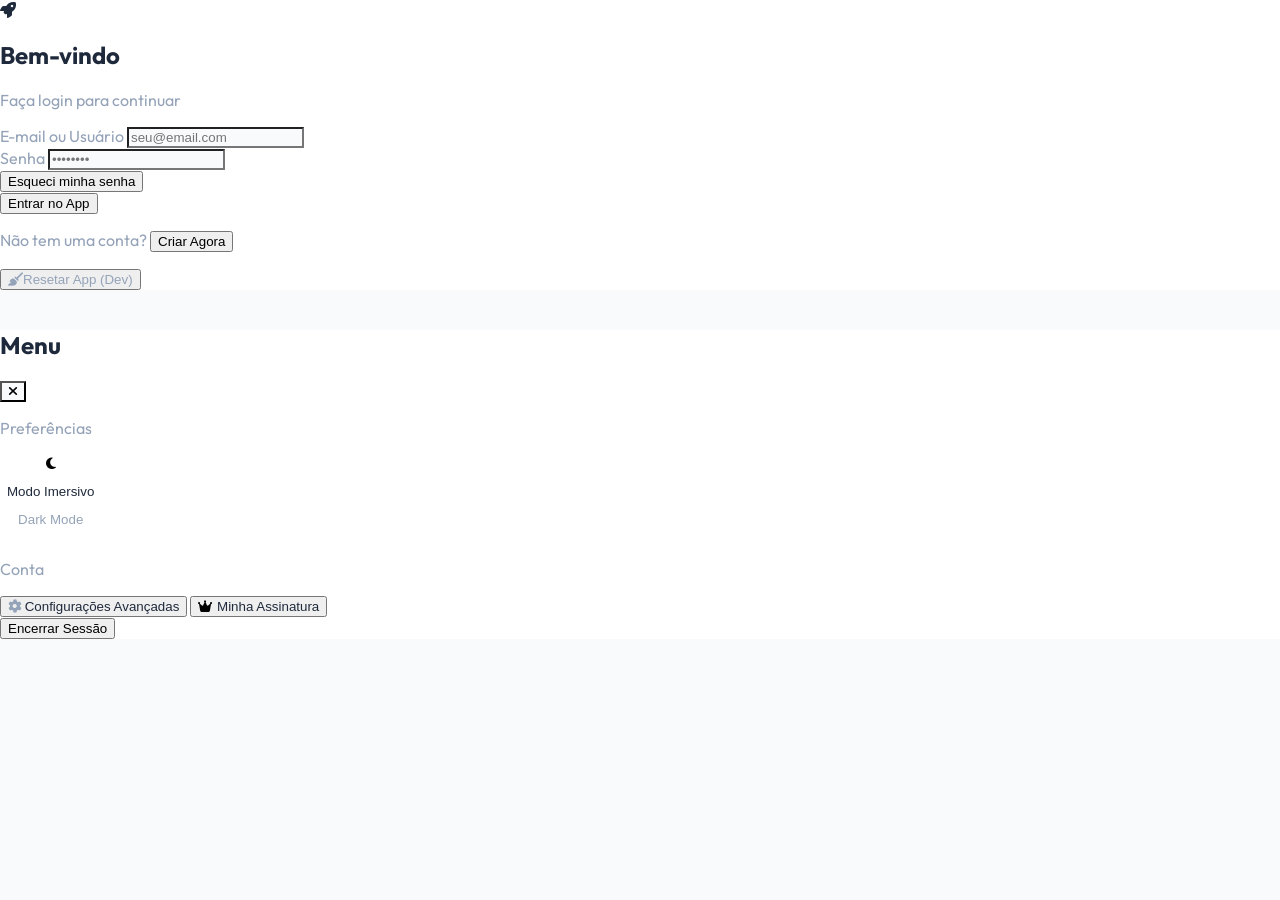
==== index.html @ 72be0e0c "style: move quiz progress bar to header and remove coins" ====
<!DOCTYPE html>
<html lang="pt-br">

<head>
    <meta charset="UTF-8">
    <meta name="viewport"
        content="width=device-width, initial-scale=1.0, maximum-scale=1.0, user-scalable=no">
    <title>Meu App Premium</title>

    <!-- PWA Meta Tags -->
    <link rel="manifest" href="manifest.json">
    <link rel="icon" type="image/png" sizes="192x192" href="icon-192.png">
    <link rel="icon" type="image/png" sizes="32x32" href="icon-192.png">
    <link rel="shortcut icon" href="icon-192.png">
    <meta name="theme-color" content="#6366f1">
    <meta name="apple-mobile-web-app-capable" content="yes">
    <meta name="apple-mobile-web-app-status-bar-style" content="black-translucent">
    <meta name="apple-mobile-web-app-title" content="AppPremium">
    <link rel="apple-touch-icon" href="icon-512.png">

    <!-- Leaflet Maps CSS -->
    <link rel="stylesheet" href="https://unpkg.com/leaflet@1.9.4/dist/leaflet.css" integrity="sha256-p4NxAoJBhIIN+hmNHrzRCf9tD/miZyoHS5obTRR9BMY=" crossorigin=""/>
    <script src="https://unpkg.com/leaflet@1.9.4/dist/leaflet.js" integrity="sha256-20nQCchB9co0qIjJZRGuk2/Z9VM+kNiyxNV1lvTlZBo=" crossorigin=""></script>

    <!-- Styles & Fonts -->
    <script src="https://cdn.tailwindcss.com"></script>
    <link rel="stylesheet" href="https://cdnjs.cloudflare.com/ajax/libs/font-awesome/6.4.0/css/all.min.css">
    <link href="https://fonts.googleapis.com/css2?family=Outfit:wght@300;400;600;800&display=swap" rel="stylesheet">
    <link rel="stylesheet" href="style.css">


</head>

<body>

    <!-- SEÇÃO: AUTENTICAÇÃO (Login/Cadastro) -->
    <div id="auth-section" class="fixed inset-0 z-[100] bg-white flex flex-col px-8 pt-16 overflow-y-auto">
        <div class="flex flex-col items-center mb-10">
            <div
                class="w-16 h-16 bg-gradient-to-br from-indigo-500 to-purple-600 rounded-3xl flex items-center justify-center text-white text-3xl shadow-xl shadow-indigo-200 mb-6">
                <i class="fa-solid fa-rocket"></i>
            </div>
            <h2 id="auth-title" class="text-3xl font-black text-slate-900">Bem-vindo</h2>
            <p id="auth-subtitle" class="text-slate-400 font-medium">Faça login para continuar</p>
        </div>

        <!-- Formulário de LOGIN -->
        <div id="login-form" class="space-y-4">
            <div>
                <label class="text-[10px] font-black uppercase text-slate-400 ml-2 mb-1 block">E-mail ou Usuário</label>
                <input type="text" id="login-user" placeholder="seu@email.com"
                    class="w-full bg-slate-50 border-0 rounded-2xl p-4 text-sm font-bold text-slate-800 focus:ring-2 focus:ring-indigo-500 outline-none transition-all">
            </div>
            <div>
                <label class="text-[10px] font-black uppercase text-slate-400 ml-2 mb-1 block">Senha</label>
                <input type="password" id="login-pass" placeholder="••••••••"
                    class="w-full bg-slate-50 border-0 rounded-2xl p-4 text-sm font-bold text-slate-800 focus:ring-2 focus:ring-indigo-500 outline-none transition-all">
            </div>

            <div class="text-right">
                <button onclick="toggleAuth('recovery')" class="text-[10px] font-bold text-indigo-600 uppercase tracking-widest">Esqueci minha senha</button>
            </div>

            <button onclick="handleLogin()"
                class="w-full bg-indigo-600 text-white font-black uppercase py-4 rounded-2xl mt-2 shadow-lg shadow-indigo-100 active:scale-95 transition-transform">
                Entrar no App
            </button>

            <p class="text-center text-xs font-bold text-slate-400 pt-4">
                Não tem uma conta? <button onclick="toggleAuth('signup')" class="text-indigo-600">Criar Agora</button>
            </p>

            <!-- BOTÃO DEV NA TELA DE LOGIN -->
            <div class="pt-8 border-t border-slate-100 mt-8">
                <button onclick="clearAppCache()" class="w-full py-3 px-4 border-2 border-dashed border-slate-200 rounded-2xl text-[10px] font-black text-slate-400 uppercase active:bg-slate-50 transition-colors">
                    <i class="fa-solid fa-broom mr-2"></i>Resetar App (Dev)
                </button>
            </div>
        </div>

        <!-- Formulário de CADASTRO -->
        <div id="signup-form" class="space-y-4 hidden">
            <div>
                <label class="text-[10px] font-black uppercase text-slate-400 ml-2 mb-1 block">Nome Completo</label>
                <input type="text" id="signup-name" placeholder="Seu Nome"
                    class="w-full bg-slate-50 border-0 rounded-2xl p-4 text-sm font-bold text-slate-800 focus:ring-2 focus:ring-indigo-500 outline-none transition-all">
            </div>
            <div>
                <label class="text-[10px] font-black uppercase text-slate-400 ml-2 mb-1 block">E-mail</label>
                <input type="email" id="signup-email" placeholder="seu@email.com"
                    class="w-full bg-slate-50 border-0 rounded-2xl p-4 text-sm font-bold text-slate-800 focus:ring-2 focus:ring-indigo-500 outline-none transition-all">
            </div>
            <div>
                <label class="text-[10px] font-black uppercase text-slate-400 ml-2 mb-1 block">Senha</label>
                <input type="password" id="signup-pass" placeholder="••••••••"
                    class="w-full bg-slate-50 border-0 rounded-2xl p-4 text-sm font-bold text-slate-800 focus:ring-2 focus:ring-indigo-500 outline-none transition-all">
            </div>

            <button onclick="handleSignup()"
                class="w-full bg-indigo-600 text-white font-black uppercase py-4 rounded-2xl mt-4 shadow-lg shadow-indigo-100 active:scale-95 transition-transform">
                Criar Minha Conta
            </button>

            <p class="text-center text-xs font-bold text-slate-400 pt-4">
                Já tem uma conta? <button onclick="toggleAuth('login')" class="text-indigo-600">Fazer Login</button>
            </p>
        </div>

        <!-- Formulário de VERIFICAÇÃO -->
        <div id="verify-form" class="space-y-6 hidden">
            <div class="text-center">
                <p class="text-sm text-slate-500 font-medium mb-6">Enviamos um código de 6 dígitos para o seu e-mail.
                </p>
                <div class="flex justify-between gap-2 mb-6">
                    <input type="text" maxlength="1"
                        class="otp-input w-11 h-14 text-center text-xl font-black bg-slate-50 rounded-xl border-0 focus:ring-2 focus:ring-indigo-500 outline-none transition-all">
                    <input type="text" maxlength="1"
                        class="otp-input w-11 h-14 text-center text-xl font-black bg-slate-50 rounded-xl border-0 focus:ring-2 focus:ring-indigo-500 outline-none transition-all">
                    <input type="text" maxlength="1"
                        class="otp-input w-11 h-14 text-center text-xl font-black bg-slate-50 rounded-xl border-0 focus:ring-2 focus:ring-indigo-500 outline-none transition-all">
                    <input type="text" maxlength="1"
                        class="otp-input w-11 h-14 text-center text-xl font-black bg-slate-50 rounded-xl border-0 focus:ring-2 focus:ring-indigo-500 outline-none transition-all">
                    <input type="text" maxlength="1"
                        class="otp-input w-11 h-14 text-center text-xl font-black bg-slate-50 rounded-xl border-0 focus:ring-2 focus:ring-indigo-500 outline-none transition-all">
                    <input type="text" maxlength="1"
                        class="otp-input w-11 h-14 text-center text-xl font-black bg-slate-50 rounded-xl border-0 focus:ring-2 focus:ring-indigo-500 outline-none transition-all">
                </div>
            </div>

            <button onclick="handleVerify()"
                class="w-full bg-indigo-600 text-white font-black uppercase py-4 rounded-2xl shadow-lg shadow-indigo-100 active:scale-95 transition-transform">
                Verificar Código
            </button>

            <div class="text-center space-y-2">
                <p id="timer-text" class="text-xs font-bold text-slate-400">Reenviar em <span
                        id="timer-count">60</span>s</p>
                <button id="resend-btn" onclick="handleResend()"
                    class="text-xs font-black text-indigo-600 hidden uppercase tracking-widest">Reenviar Código</button>
                <p id="attempts-text" class="text-[10px] font-bold text-red-400 pt-2">Tentativas restantes: <span
                        id="attempts-count">3</span></p>
            </div>
        </div>

        <!-- Formulário de RECUPERAÇÃO (Esqueci Senha) -->
        <div id="recovery-form" class="space-y-4 hidden">
            <div>
                <label class="text-[10px] font-black uppercase text-slate-400 ml-2 mb-1 block">Seu E-mail</label>
                <input type="email" id="recovery-email" placeholder="seu@email.com"
                    class="w-full bg-slate-50 border-0 rounded-2xl p-4 text-sm font-bold text-slate-800 focus:ring-2 focus:ring-indigo-500 outline-none transition-all">
            </div>
            
            <button onclick="handleRecovery()"
                class="w-full bg-indigo-600 text-white font-black uppercase py-4 rounded-2xl mt-4 shadow-lg shadow-indigo-100 active:scale-95 transition-transform">
                Enviar Código
            </button>
            
            <p class="text-center text-xs font-bold text-slate-400 pt-4">
                Lembrou a senha? <button onclick="toggleAuth('login')" class="text-indigo-600">Fazer Login</button>
            </p>
        </div>

        <!-- Formulário de NOVA SENHA -->
        <div id="new-password-form" class="space-y-4 hidden">
            <div>
                <label class="text-[10px] font-black uppercase text-slate-400 ml-2 mb-1 block">Nova Senha</label>
                <input type="password" id="new-pass" placeholder="••••••••"
                    class="w-full bg-slate-50 border-0 rounded-2xl p-4 text-sm font-bold text-slate-800 focus:ring-2 focus:ring-indigo-500 outline-none transition-all">
            </div>
            <div>
                <label class="text-[10px] font-black uppercase text-slate-400 ml-2 mb-1 block">Confirmar Senha</label>
                <input type="password" id="new-pass-confirm" placeholder="••••••••"
                    class="w-full bg-slate-50 border-0 rounded-2xl p-4 text-sm font-bold text-slate-800 focus:ring-2 focus:ring-indigo-500 outline-none transition-all">
            </div>
            
            <button onclick="handleUpdatePassword()"
                class="w-full bg-indigo-600 text-white font-black uppercase py-4 rounded-2xl mt-4 shadow-lg shadow-indigo-100 active:scale-95 transition-transform">
                Redefinir Senha
            </button>
        </div>
    </div>

    <!-- Alert Customizado -->
    <div id="custom-alert" class="fixed top-10 left-6 right-6 z-[200]">
        <div
            class="bg-slate-900 text-white p-4 rounded-2xl shadow-2xl flex items-center space-x-3 border-b-4 border-indigo-500">
            <div id="alert-icon" class="text-indigo-400 text-lg">
                <i class="fa-solid fa-circle-info"></i>
            </div>
            <p id="alert-message" class="text-xs font-bold flex-1"></p>
        </div>
    </div>

    <!-- Sidebar Lateral -->
    <div id="sidebar-overlay" class="sidebar-overlay fixed inset-0 bg-black/50 backdrop-blur-md z-[140] hidden opacity-0" onclick="closeSidebar()"></div>
    
    <aside id="sidebar" class="sidebar fixed top-0 left-0 h-full -translate-x-full shadow-2xl flex flex-col bg-white dark:bg-slate-900">
        <!-- Sidebar Header Simplificado -->
        <div class="px-8 pt-12 pb-6 flex justify-between items-center">
            <h2 class="text-2xl font-black text-slate-800 dark:text-white tracking-tighter">Menu</h2>
            <button onclick="closeSidebar()" class="w-12 h-12 rounded-2xl bg-slate-50 dark:bg-white/5 flex items-center justify-center text-slate-500 active:scale-90 transition-transform">
                <i class="fa-solid fa-xmark text-xl"></i>
            </button>
        </div>

        <!-- Menu Sidebar Elegante -->
        <div class="flex-1 px-6 py-10 space-y-4 overflow-y-auto">
            <div class="px-4 mb-6">
                <p class="text-[10px] font-black text-slate-400 uppercase tracking-[0.3em]">Preferências</p>
            </div>

            <button onclick="toggleDarkMode()" class="w-full p-5 rounded-[2rem] flex items-center justify-between glass dark:bg-white/5 active:scale-95 transition-all">
                <div class="flex items-center space-x-5">
                    <div class="w-12 h-12 rounded-2xl bg-indigo-50 dark:bg-indigo-500/20 text-indigo-600 dark:text-indigo-400 flex items-center justify-center shadow-inner">
                        <i class="fa-solid fa-moon text-lg"></i>
                    </div>
                    <div class="text-left">
                        <p class="font-black text-slate-800 dark:text-slate-100 text-sm">Modo Imersivo</p>
                        <p class="text-[10px] text-slate-400 font-bold uppercase tracking-widest">Dark Mode</p>
                    </div>
                </div>
                <!-- Toggle Switch Design -->
                <div id="dark-mode-toggle" class="w-12 h-6 bg-slate-200 dark:bg-indigo-600 rounded-full relative shadow-inner">
                    <div id="dark-mode-ball" class="absolute top-1 left-1 dark:left-7 w-4 h-4 bg-white rounded-full shadow-lg transition-all"></div>
                </div>
            </button>

            <div class="px-4 mt-10 mb-6">
                <p class="text-[10px] font-black text-slate-400 uppercase tracking-[0.3em]">Conta</p>
            </div>

            <button class="w-full p-4 px-6 rounded-2xl flex items-center space-x-5 active:bg-slate-50 dark:active:bg-white/5 transition-colors group">
                <i class="fa-solid fa-gear text-slate-400 group-active:text-indigo-500 transition-colors"></i>
                <span class="font-bold text-slate-700 dark:text-slate-300 text-sm">Configurações Avançadas</span>
            </button>

            <button class="w-full p-4 px-6 rounded-2xl flex items-center space-x-5 active:bg-slate-50 dark:active:bg-white/5 transition-colors group">
                <i class="fa-solid fa-crown text-amber-500/50"></i>
                <span class="font-bold text-slate-700 dark:text-slate-300 text-sm">Minha Assinatura</span>
            </button>
        </div>

        <!-- Footer Sidebar -->
        <div class="p-10 pt-6">
            <button onclick="handleLogout()" class="w-full py-5 bg-slate-900 dark:bg-white text-white dark:text-slate-900 rounded-[2rem] font-black text-[10px] uppercase tracking-[0.2em] shadow-2xl active:scale-95 transition-all">
                Encerrar Sessão
            </button>
        </div>
    </aside>

    <!-- Header Fixo -->
    <header id="main-header"
        class="app-header fixed top-0 left-0 w-full h-[70px] flex items-center justify-between px-6 z-40 hidden">
        <button onclick="openSidebar()" class="w-12 h-12 rounded-2xl bg-slate-100 dark:bg-white/5 flex items-center justify-center text-slate-500 dark:text-slate-400 active:scale-90 transition-transform">
            <i class="fa-solid fa-bars-staggered"></i>
        </button>
        <h1 class="text-lg font-bold text-slate-800 tracking-tight">Meu App</h1>
        <div class="w-10 h-10 rounded-full bg-indigo-50 flex items-center justify-center text-indigo-500">
            <i class="fa-solid fa-bell"></i>
        </div>
    </header>

    <!-- Botão de Instalação Fixo e Sutil -->
    <button id="install-banner" class="hidden fixed bottom-24 right-6 w-12 h-12 bg-white/20 backdrop-blur-md border border-white/30 text-indigo-600 rounded-full shadow-lg z-[60] flex items-center justify-center active:scale-95 transition-all">
        <i class="fa-solid fa-download text-lg"></i>
    </button>

    <!-- Toast de Sucesso (Instalação Concluída) -->
    <div id="success-toast" class="hidden fixed bottom-24 left-6 right-6 z-50 animate-bounce-in">
        <div class="p-4 rounded-2xl bg-emerald-500 text-white flex items-center space-x-3 shadow-2xl">
            <div class="bg-white/20 p-2 rounded-xl text-lg">
                <i class="fa-solid fa-circle-check"></i>
            </div>
            <div>
                <p class="text-xs font-bold">Instalação Concluída!</p>
                <p class="text-[10px] text-emerald-100">O ícone já está na sua tela inicial.</p>
            </div>
        </div>
    </div>

    <!-- Conteúdo Rolável -->
    <div id="scroll-container">

        <!-- SEÇÃO: HOME -->
        <div id="home-section" class="page-section px-6 space-y-6">
            <!-- Welcome Section -->
            <div class="pt-4">
                <h2 class="text-2xl font-extrabold text-slate-900">Olá, Usuário!</h2>
                <p class="text-slate-400 font-medium">Veja o que preparamos para você hoje.</p>
            </div>

            <!-- Featured Card -->
            <div
                class="card p-6 rounded-[2rem] bg-gradient-to-br from-indigo-500 to-purple-600 text-white border-0 shadow-indigo-200 shadow-xl">
                <div class="flex justify-between items-start mb-6">
                    <div class="bg-white/20 p-3 rounded-2xl">
                        <i class="fa-solid fa-star text-xl"></i>
                    </div>
                    <span
                        class="text-xs font-bold uppercase tracking-widest bg-black/10 px-3 py-1 rounded-full">Premium</span>
                </div>
                <h3 class="text-xl font-bold mb-2">Novo Layout App-First</h3>
                <p class="text-indigo-100 text-sm leading-relaxed">Experiência imersiva sem as limitações de containers
                    externos.</p>
            </div>

            <!-- Content List -->
            <div id="posts-container" class="space-y-4">
                <div class="flex justify-between items-center px-1">
                    <span class="font-bold text-slate-800">Recentes</span>
                    <a href="#" class="text-xs font-bold text-indigo-500 uppercase tracking-widest">Ver tudo</a>
                </div>

                <!-- Loop de cards de teste -->
                <div class="card p-4 rounded-3xl flex items-center space-x-4">
                    <div class="w-12 h-12 bg-slate-100 rounded-2xl flex items-center justify-center text-slate-400">
                        <i class="fa-solid fa-image"></i>
                    </div>
                    <div class="flex-1">
                        <h4 class="font-bold text-slate-800 text-sm">Design System</h4>
                        <p class="text-xs text-slate-400">Atualizado há 2 horas</p>
                    </div>
                    <i class="fa-solid fa-chevron-right text-slate-300 text-xs"></i>
                </div>

                <div class="card p-4 rounded-3xl flex items-center space-x-4">
                    <div class="w-12 h-12 bg-slate-100 rounded-2xl flex items-center justify-center text-slate-400">
                        <i class="fa-solid fa-code"></i>
                    </div>
                    <div class="flex-1">
                        <h4 class="font-bold text-slate-800 text-sm">Clean Code</h4>
                        <p class="text-xs text-slate-400">Atualizado há 5 horas</p>
                    </div>
                    <i class="fa-solid fa-chevron-right text-slate-300 text-xs"></i>
                </div>
            </div>
        </div>

        <!-- SEÇÃO: PERFIL -->
        <div id="perfil-section" class="page-section hidden px-6 space-y-8">
            <div class="flex flex-col items-center pt-8">
                <div class="relative">
                    <div class="w-28 h-28 rounded-full bg-gradient-to-tr from-indigo-500 to-purple-500 p-1 shadow-xl">
                        <div
                            class="w-full h-full rounded-full bg-white flex items-center justify-center overflow-hidden">
                            <img id="profile-img" src="https://i.pravatar.cc/300" alt="Avatar"
                                class="w-full h-full object-cover">
                        </div>
                    </div>
                    <div class="absolute bottom-1 right-1 w-8 h-8 bg-indigo-600 rounded-full border-4 border-white flex items-center justify-center text-white text-[10px] active:scale-90 transition-transform cursor-pointer"
                        onclick="document.getElementById('file-input').click()">
                        <i class="fa-solid fa-camera"></i>
                    </div>
                    <input type="file" id="file-input" class="hidden" accept="image/*"
                        onchange="handleImageUpload(event)">
                </div>
                <h3 id="display-name" class="mt-4 text-xl font-black text-slate-800">Usuário Premium</h3>
                <div class="flex items-center space-x-2">
                    <p id="display-username" class="text-slate-400 text-sm font-medium">@usuario_premium</p>
                    <button onclick="openEditModal()"
                        class="text-indigo-500 text-xs font-bold uppercase tracking-widest">Editar</button>
                </div>
            </div>

            <!-- Stats -->
            <div class="grid grid-cols-3 gap-4">
                <div class="card p-4 rounded-3xl text-center">
                    <p class="text-lg font-black text-slate-800">12</p>
                    <p class="text-[10px] text-slate-400 font-bold uppercase tracking-tighter">Projetos</p>
                </div>
                <div class="card p-4 rounded-3xl text-center border-indigo-100 bg-indigo-50/30">
                    <p class="text-lg font-black text-indigo-600">Premium</p>
                    <p class="text-[10px] text-indigo-400 font-bold uppercase tracking-tighter">Plano</p>
                </div>
                <div class="card p-4 rounded-3xl text-center">
                    <p class="text-lg font-black text-slate-800">84</p>
                    <p class="text-[10px] text-slate-400 font-bold uppercase tracking-tighter">Tarefas</p>
                </div>
            </div>

            <!-- Menu Opções -->
            <div class="space-y-3">
                <div
                    class="card p-4 rounded-3xl flex items-center justify-between active:bg-slate-50 transition-colors">
                    <div class="flex items-center space-x-4">
                        <div class="w-10 h-10 rounded-2xl bg-slate-100 flex items-center justify-center text-slate-500">
                            <i class="fa-solid fa-gear"></i>
                        </div>
                        <span class="font-bold text-slate-700">Configurações</span>
                    </div>
                    <i class="fa-solid fa-chevron-right text-slate-300 text-xs"></i>
                </div>
                <div
                    class="card p-4 rounded-3xl flex items-center justify-between active:bg-slate-50 transition-colors">
                    <div class="flex items-center space-x-4">
                        <div
                            class="w-10 h-10 rounded-2xl bg-indigo-100 flex items-center justify-center text-indigo-500">
                            <i class="fa-solid fa-credit-card"></i>
                        </div>
                        <span class="font-bold text-slate-700">Pagamento</span>
                    </div>
                    <i class="fa-solid fa-chevron-right text-slate-300 text-xs"></i>
                </div>
                <div class="card p-4 rounded-3xl flex items-center justify-between active:bg-red-50 border-red-50 transition-colors"
                    onclick="handleLogout()">
                    <div class="flex items-center space-x-4">
                        <div class="w-10 h-10 rounded-2xl bg-red-100 flex items-center justify-center text-red-500">
                            <i class="fa-solid fa-power-off"></i>
                        </div>
                        <span class="font-bold text-red-500">Sair da Conta</span>
                    </div>
                </div>

                <!-- BOTÃO DEV: LIMPAR CACHE -->
                <div class="mt-8 p-4 border-2 border-dashed border-slate-200 rounded-3xl text-center active:bg-slate-50 transition-colors" onclick="clearAppCache()">
                    <p class="text-[10px] font-black text-slate-400 uppercase mb-1">Área do Desenvolvedor</p>
                    <span class="text-xs font-bold text-slate-600">
                        <i class="fa-solid fa-broom mr-2"></i>Limpar Cache e Forçar Update
                    </span>
                </div>
            </div>
        </div>
    </div>

    <!-- Menu Inferior (Bottom Nav) -->
    <nav id="main-nav"
        class="bottom-nav fixed bottom-0 left-0 w-full flex items-center justify-around z-50 hidden py-3">
        <a href="#" data-page="home" class="nav-item active flex flex-col items-center">
            <i class="fa-solid fa-house text-xl mb-1"></i>
            <span class="text-[10px] font-bold uppercase tracking-widest">Home</span>
        </a>
        <a href="#" data-page="busca" class="nav-item flex flex-col items-center text-slate-400">
            <i class="fa-solid fa-magnifying-glass text-xl mb-1"></i>
            <span class="text-[10px] font-bold uppercase tracking-widest">Busca</span>
        </a>
        <div class="relative -top-5">
            <button onclick="openQuickMenu()" class="w-14 h-14 bg-indigo-600 rounded-full flex items-center justify-center text-white text-2xl shadow-xl shadow-indigo-200 active:scale-90 transition-transform">
                <i class="fa-solid fa-plus"></i>
            </button>
        </div>
        <a href="#" data-page="dados" class="nav-item flex flex-col items-center text-slate-400">
            <i class="fa-solid fa-chart-pie text-xl mb-1"></i>
            <span class="text-[10px] font-bold uppercase tracking-widest">Dados</span>
        </a>
        <a href="#" data-page="perfil" class="nav-item flex flex-col items-center text-slate-400">
            <i class="fa-solid fa-user text-xl mb-1"></i>
            <span class="text-[10px] font-bold uppercase tracking-widest">Perfil</span>
        </a>
    </nav>

    <!-- Quick Menu Modal (Central Button) -->
    <div id="quick-menu" class="hidden fixed inset-0 z-[100]">
        <div class="modal-overlay absolute inset-0" onclick="closeQuickMenu()"></div>
        <div class="bottom-sheet absolute bottom-0 left-0 w-full bg-white rounded-t-[2.5rem] p-8 shadow-2xl">
            <div class="w-12 h-1.5 bg-slate-100 rounded-full mx-auto mb-8"></div>

            <h2 class="text-xl font-black text-slate-800 mb-6">Ações Rápidas</h2>

            <!-- PÁGINA 1 -->
            <div id="quick-page-1" class="grid grid-cols-3 gap-4 transition-all duration-300">
                <button onclick="openPostModal()" class="flex flex-col items-center space-y-2 active:scale-90 transition-transform">
                    <div class="w-14 h-14 bg-indigo-50 text-indigo-600 rounded-2xl flex items-center justify-center text-xl">
                        <i class="fa-solid fa-pen-to-square"></i>
                    </div>
                    <span class="text-[10px] font-bold text-slate-500 uppercase">Novo Post</span>
                </button>
                <button class="flex flex-col items-center space-y-2 active:scale-90 transition-transform">
                    <div class="w-14 h-14 bg-emerald-50 text-emerald-600 rounded-2xl flex items-center justify-center text-xl">
                        <i class="fa-solid fa-list-check"></i>
                    </div>
                    <span class="text-[10px] font-bold text-slate-500 uppercase">Tarefa</span>
                </button>
                <button onclick="openCamera()" class="flex flex-col items-center space-y-2 active:scale-90 transition-transform">
                    <div class="w-14 h-14 bg-amber-50 text-amber-600 rounded-2xl flex items-center justify-center text-xl">
                        <i class="fa-solid fa-camera"></i>
                    </div>
                    <span class="text-[10px] font-bold text-slate-500 uppercase">Câmera</span>
                </button>
                <button class="flex flex-col items-center space-y-2 active:scale-90 transition-transform">
                    <div class="w-14 h-14 bg-purple-50 text-purple-600 rounded-2xl flex items-center justify-center text-xl">
                        <i class="fa-solid fa-file-invoice-dollar"></i>
                    </div>
                    <span class="text-[10px] font-bold text-slate-500 uppercase">Finanças</span>
                </button>
                <button onclick="handleCheckIn()" class="flex flex-col items-center space-y-2 active:scale-90 transition-transform">
                    <div class="w-14 h-14 bg-rose-50 text-rose-600 rounded-2xl flex items-center justify-center text-xl">
                        <i class="fa-solid fa-location-dot"></i>
                    </div>
                    <span class="text-[10px] font-bold text-slate-500 uppercase">Check-in</span>
                </button>
                <button onclick="toggleMoreOptions(true)" class="flex flex-col items-center space-y-2 active:scale-90 transition-transform">
                    <div class="w-14 h-14 bg-slate-50 text-slate-600 rounded-2xl flex items-center justify-center text-xl">
                        <i class="fa-solid fa-ellipsis"></i>
                    </div>
                    <span class="text-[10px] font-bold text-slate-500 uppercase">Mais</span>
                </button>
            </div>

            <!-- PÁGINA 2 (Escondida) -->
            <div id="quick-page-2" class="hidden grid grid-cols-3 gap-4 transition-all duration-300">
                <button onclick="openMapModal()" class="flex flex-col items-center space-y-2 active:scale-90 transition-transform">
                    <div class="w-14 h-14 bg-blue-50 text-blue-600 rounded-2xl flex items-center justify-center text-xl">
                        <i class="fa-solid fa-map-location-dot"></i>
                    </div>
                    <span class="text-[10px] font-bold text-slate-500 uppercase">Ver Mapa</span>
                </button>
                <button onclick="openQuiz()" class="flex flex-col items-center space-y-2 active:scale-90 transition-transform">
                    <div class="w-14 h-14 bg-amber-50 text-amber-600 rounded-2xl flex items-center justify-center text-xl">
                        <i class="fa-solid fa-gamepad"></i>
                    </div>
                    <span class="text-[10px] font-bold text-slate-500 uppercase">Quiz Game</span>
                </button>
                <button class="flex flex-col items-center space-y-2 active:scale-90 transition-transform">
                    <div class="w-14 h-14 bg-cyan-50 text-cyan-600 rounded-2xl flex items-center justify-center text-xl">
                        <i class="fa-solid fa-cloud-arrow-up"></i>
                    </div>
                    <span class="text-[10px] font-bold text-slate-500 uppercase">Arquivos</span>
                </button>
                <button class="flex flex-col items-center space-y-2 active:scale-90 transition-transform">
                    <div class="w-14 h-14 bg-teal-50 text-teal-600 rounded-2xl flex items-center justify-center text-xl">
                        <i class="fa-solid fa-user-group"></i>
                    </div>
                    <span class="text-[10px] font-bold text-slate-500 uppercase">Contatos</span>
                </button>
                <button class="flex flex-col items-center space-y-2 active:scale-90 transition-transform">
                    <div class="w-14 h-14 bg-pink-50 text-pink-600 rounded-2xl flex items-center justify-center text-xl">
                        <i class="fa-solid fa-heart"></i>
                    </div>
                    <span class="text-[10px] font-bold text-slate-500 uppercase">Favoritos</span>
                </button>
                <button onclick="toggleMoreOptions(false)" class="flex flex-col items-center space-y-2 active:scale-90 transition-transform">
                    <div class="w-14 h-14 bg-slate-100 text-slate-400 rounded-2xl flex items-center justify-center text-xl">
                        <i class="fa-solid fa-arrow-left"></i>
                    </div>
                    <span class="text-[10px] font-bold text-slate-500 uppercase">Voltar</span>
                </button>
            </div>

            <button onclick="closeQuickMenu()"
                class="w-full bg-slate-100 text-slate-500 font-black uppercase py-4 rounded-2xl mt-8 active:scale-95 transition-transform">
                Fechar
            </button>
        </div>
    </div>

    <!-- Modal de Edição (Bottom Sheet) -->
    <div id="edit-modal" class="hidden fixed inset-0 z-[100]">
        <div class="modal-overlay absolute inset-0" onclick="closeEditModal()"></div>
        <div class="bottom-sheet absolute bottom-0 left-0 w-full bg-white rounded-t-[2.5rem] p-8 shadow-2xl">
            <div class="w-12 h-1.5 bg-slate-100 rounded-full mx-auto mb-8"></div>

            <h2 class="text-xl font-black text-slate-800 mb-6">Editar Perfil</h2>

            <div class="space-y-4">
                <div>
                    <label class="text-[10px] font-black uppercase text-slate-400 ml-2 mb-1 block">Nome Completo</label>
                    <input type="text" id="input-name"
                        class="w-full bg-slate-50 border-0 rounded-2xl p-4 text-sm font-bold text-slate-800 focus:ring-2 focus:ring-indigo-500 outline-none transition-all">
                </div>
                <div>
                    <label class="text-[10px] font-black uppercase text-slate-400 ml-2 mb-1 block">Nome de
                        Usuário</label>
                    <input type="text" id="input-username"
                        class="w-full bg-slate-50 border-0 rounded-2xl p-4 text-sm font-bold text-slate-800 focus:ring-2 focus:ring-indigo-500 outline-none transition-all">
                </div>

                <button onclick="saveProfile()"
                    class="w-full bg-indigo-600 text-white font-black uppercase py-4 rounded-2xl mt-4 shadow-lg shadow-indigo-100 active:scale-95 transition-transform">
                    Salvar Alterações
                </button>
            </div>
        </div>
    </div>

    <!-- Modal de Câmera -->
    <div id="camera-modal" class="fixed inset-0 bg-black z-[120] hidden flex flex-col">
        <!-- Preview da Câmera -->
        <video id="camera-video" autoplay playsinline class="w-full h-full object-cover"></video>
        
        <!-- Canvas oculto para captura -->
        <canvas id="camera-canvas" class="hidden"></canvas>

        <!-- Controles da Câmera -->
        <div class="absolute bottom-10 left-0 w-full flex items-center justify-around px-10">
            <button onclick="closeCamera()" class="w-12 h-12 rounded-full bg-white/20 backdrop-blur-md text-white flex items-center justify-center">
                <i class="fa-solid fa-xmark text-xl"></i>
            </button>
            
            <button onclick="takePhoto()" class="w-20 h-20 rounded-full border-4 border-white flex items-center justify-center active:scale-90 transition-transform">
                <div class="w-16 h-16 bg-white rounded-full"></div>
            </button>

            <div class="w-12 h-12"></div> <!-- Espaçador para simetria -->
        </div>

        <!-- Feedback de Captura (Flash) -->
        <div id="camera-flash" class="fixed inset-0 bg-white opacity-0 pointer-events-none transition-opacity duration-100"></div>
    </div>

    <!-- Modal de Mapa Histórico (Bottom Sheet Style) -->
    <div id="map-modal" class="fixed inset-0 bg-black/40 backdrop-blur-sm z-[110] hidden flex items-end">
        <div class="bottom-sheet bg-white w-full h-[85vh] rounded-t-[3rem] overflow-hidden flex flex-col shadow-[0_-20px_50px_rgba(0,0,0,0.1)] relative">
            
            <!-- Barra de Arraste (Handle) -->
            <div class="w-full flex justify-center pt-4 pb-2">
                <div class="w-12 h-1.5 bg-slate-200 rounded-full"></div>
            </div>

            <div class="px-8 py-4 flex justify-between items-center">
                <div>
                    <h2 class="text-2xl font-black text-slate-800 tracking-tight">Mapa Histórico</h2>
                    <p class="text-[10px] font-bold text-slate-400 uppercase tracking-widest">Seus locais registrados</p>
                </div>
                <button onclick="closeMapModal()" class="w-12 h-12 rounded-2xl bg-slate-50 text-slate-400 flex items-center justify-center active:scale-90 transition-transform">
                    <i class="fa-solid fa-xmark text-lg"></i>
                </button>
            </div>
            
            <!-- Container do Mapa -->
            <div id="map" class="flex-1 w-full bg-slate-50 border-y border-slate-50"></div>

            <!-- Footer do Mapa -->
            <div class="p-8 pb-12 bg-white flex items-center justify-between">
                <button onclick="clearCheckInHistory()" class="flex items-center space-x-2 text-slate-400 active:text-red-500 transition-colors">
                    <i class="fa-solid fa-trash-can text-sm"></i>
                    <span class="text-[10px] font-black uppercase tracking-widest">Limpar Tudo</span>
                </button>
                
                <div class="flex -space-x-2">
                    <div class="w-8 h-8 rounded-full border-2 border-white bg-indigo-100 flex items-center justify-center text-[10px] font-bold text-indigo-600">
                        <i class="fa-solid fa-location-dot"></i>
                    </div>
                    <div class="w-8 h-8 rounded-full border-2 border-white bg-emerald-100 flex items-center justify-center text-[10px] font-bold text-emerald-600 font-black">
                        +
                    </div>
                </div>
            </div>
        </div>
    </div>

    <!-- Modal de Novo Post (Bottom Sheet) -->
    <div id="post-modal" class="fixed inset-0 bg-black/40 backdrop-blur-sm z-[110] hidden flex items-end">
        <div class="bottom-sheet bg-white w-full rounded-t-[3rem] overflow-hidden flex flex-col shadow-[0_-20px_50px_rgba(0,0,0,0.1)] relative">
            
            <div class="w-full flex justify-center pt-4 pb-2">
                <div class="w-12 h-1.5 bg-slate-200 rounded-full"></div>
            </div>

            <div class="px-8 py-4 flex justify-between items-center">
                <h2 class="text-2xl font-black text-slate-800 tracking-tight">Criar Postagem</h2>
                <button onclick="closePostModal()" class="w-10 h-10 rounded-2xl bg-slate-50 text-slate-400 flex items-center justify-center">
                    <i class="fa-solid fa-xmark text-lg"></i>
                </button>
            </div>

            <div class="px-8 py-6 space-y-6">
                <textarea id="post-content" 
                    placeholder="O que você está pensando?" 
                    class="w-full h-32 bg-slate-50 rounded-3xl p-6 text-slate-700 font-medium placeholder:text-slate-300 focus:outline-none focus:ring-2 focus:ring-indigo-500/20 border-0 resize-none"></textarea>
                
                <div class="flex items-center space-x-4">
                    <button onclick="openCamera()" class="w-14 h-14 rounded-2xl bg-indigo-50 text-indigo-600 flex items-center justify-center active:scale-90 transition-transform">
                        <i class="fa-solid fa-camera"></i>
                    </button>
                    <span class="text-xs font-bold text-slate-400 uppercase tracking-widest">Adicionar Foto</span>
                </div>

                <button onclick="handleCreatePost()" 
                    class="w-full py-5 bg-indigo-600 text-white rounded-3xl font-black uppercase tracking-widest shadow-lg shadow-indigo-200 active:scale-95 transition-all">
                    Publicar Agora
                </button>
            </div>

            <div class="h-10"></div> <!-- Espaçador para o teclado mobile -->
        </div>
    </div>

    <!-- Modal de Visualização de Post (Detalhes) -->
    <div id="view-post-modal" class="fixed inset-0 bg-black/40 backdrop-blur-sm z-[110] hidden flex items-end">
        <div class="bottom-sheet bg-white w-full h-[70vh] rounded-t-[3rem] overflow-hidden flex flex-col shadow-[0_-20px_50px_rgba(0,0,0,0.1)] relative">
            
            <div class="w-full flex justify-center pt-4 pb-2">
                <div class="w-12 h-1.5 bg-slate-200 rounded-full"></div>
            </div>

            <div class="px-8 py-4 flex justify-between items-center">
                <div class="flex items-center space-x-3">
                    <div id="view-post-icon-bg" class="w-10 h-10 rounded-2xl flex items-center justify-center">
                        <i id="view-post-icon" class="fa-solid"></i>
                    </div>
                    <div>
                        <h2 id="view-post-author" class="text-sm font-black text-slate-800"></h2>
                        <p id="view-post-date" class="text-[10px] font-bold text-slate-400 uppercase tracking-widest"></p>
                    </div>
                </div>
                <button onclick="closeViewPostModal()" class="w-10 h-10 rounded-2xl bg-slate-50 text-slate-400 flex items-center justify-center">
                    <i class="fa-solid fa-xmark text-lg"></i>
                </button>
            </div>

            <div class="flex-1 overflow-y-auto px-8 py-6">
                <p id="view-post-content" class="text-lg font-medium text-slate-700 leading-relaxed"></p>
                
                <!-- Placeholder para Imagem (se houver) -->
                <div id="view-post-image-container" class="mt-6 hidden">
                    <img id="view-post-image" src="" class="w-full rounded-3xl shadow-lg border-4 border-white">
                </div>
            </div>

            <!-- Rodapé de Interação -->
            <div class="p-8 pb-12 bg-slate-50 flex items-center justify-between">
                <div class="flex items-center space-x-6 text-slate-400">
                    <button class="flex items-center space-x-2 active:text-rose-500 transition-colors">
                        <i class="fa-regular fa-heart text-xl"></i>
                        <span class="text-xs font-bold">24</span>
                    </button>
                    <button class="flex items-center space-x-2 active:text-indigo-500 transition-colors">
                        <i class="fa-regular fa-comment text-xl"></i>
                        <span class="text-xs font-bold">12</span>
                    </button>
                </div>
                <button class="w-12 h-12 rounded-2xl bg-white text-slate-400 flex items-center justify-center shadow-sm">
                    <i class="fa-solid fa-share-nodes"></i>
                </button>
            </div>
        </div>
    </div>

    <!-- Modal de Quiz Game (Full Screen Pro) -->
    <div id="quiz-modal" class="fixed inset-0 bg-slate-50 dark:bg-slate-950 z-[150] hidden flex flex-col overflow-hidden">
        
        <!-- Header: Stats & Progress -->
        <div class="bg-white dark:bg-slate-900 shadow-sm">
            <div class="px-6 h-[60px] flex items-center space-x-4">
                <button onclick="closeQuiz()" class="text-slate-400 active:scale-90 transition-transform flex-shrink-0">
                    <i class="fa-solid fa-chevron-left text-xl"></i>
                </button>
                
                <!-- Barra de Progresso -->
                <div class="flex-1 h-1.5 bg-slate-100 dark:bg-white/5 rounded-full overflow-hidden">
                    <div id="quiz-progress" class="h-full bg-indigo-500 w-0 transition-all duration-500"></div>
                </div>

                <!-- Vidas -->
                <div class="flex items-center space-x-2 flex-shrink-0">
                    <i class="fa-solid fa-heart text-rose-500 text-sm"></i>
                    <span id="quiz-lives" class="text-sm font-bold text-slate-700 dark:text-slate-200">3</span>
                </div>
            </div>
        </div>

        <!-- Body: Question & Answers -->
        <div class="flex-1 overflow-y-auto px-6 py-4 flex flex-col">
            <div class="bg-white dark:bg-slate-900 p-6 rounded-[2rem] shadow-sm mb-4 border border-slate-100 dark:border-white/5">
                <span class="text-[10px] font-black text-indigo-500 uppercase tracking-[0.2em] mb-1 block">Pergunta Atual</span>
                <h3 id="quiz-question" class="text-xl font-bold text-slate-800 dark:text-white leading-tight">Preparando sua missão...</h3>
            </div>

            <div id="quiz-options" class="grid gap-3">
                <!-- 4 Opções fixas via JS -->
            </div>
        </div>

        <!-- Footer Fixo: Dicas & Avançar -->
        <div class="px-6 py-2 bg-white dark:bg-slate-900 border-t border-slate-100 dark:border-white/5 flex items-center justify-between">
            <button onclick="useHint()" class="w-12 h-12 rounded-2xl bg-slate-50 dark:bg-white/5 text-amber-500 flex items-center justify-center active:scale-90 transition-all shadow-inner">
                <i class="fa-solid fa-lightbulb text-xl"></i>
            </button>
            
            <button id="quiz-next-btn" onclick="nextQuestion()" disabled
                class="flex-1 ml-4 h-12 bg-indigo-600 disabled:bg-slate-200 dark:disabled:bg-white/5 text-white disabled:text-slate-400 rounded-2xl font-black uppercase tracking-widest shadow-lg shadow-indigo-200 dark:shadow-none active:scale-95 transition-all flex items-center justify-center space-x-2">
                <span>Próxima</span>
                <i class="fa-solid fa-arrow-right text-xs"></i>
            </button>
        </div>
    </div>

    <script src="script.js"></script>
</body>

</html>
---- style.css ----
:root {
    --app-bg: #f8fafc;
    --nav-bg: #ffffff;
    --accent: #6366f1;
    --text-main: #1e293b;
    --text-muted: #94a3b8;
    --card-bg: #ffffff;
    --border-color: rgba(0, 0, 0, 0.05);
}

/* Variáveis de Modo Escuro - Premium Charcoal & Indigo */
.dark {
    --app-bg: #020617; /* Deepest Navy */
    --nav-bg: rgba(15, 23, 42, 0.8); /* Slate 900 with transparency */
    --accent: #818cf8;
    --text-main: #f8fafc;
    --text-muted: #94a3b8;
    --card-bg: #0f172a;
    --border-color: rgba(255, 255, 255, 0.03);
}

.glass {
    background: rgba(255, 255, 255, 0.7);
    backdrop-filter: blur(20px);
    -webkit-backdrop-filter: blur(20px);
    border: 1px solid rgba(255, 255, 255, 0.1);
}

.dark .glass {
    background: rgba(15, 23, 42, 0.7);
    border: 1px solid rgba(255, 255, 255, 0.05);
}

* {
    box-sizing: border-box;
    -webkit-tap-highlight-color: transparent;
    transition: background-color 0.4s cubic-bezier(0.4, 0, 0.2, 1), color 0.4s ease;
}

body {
    font-family: 'Outfit', sans-serif;
    background-color: var(--app-bg);
    margin: 0;
    padding: 0;
    -webkit-tap-highlight-color: transparent;
    overflow-x: hidden;
}

html {
    background-color: #000000; /* Fundo oficial para vácuo premium */
}

html,
body {
    height: 100dvh;
    min-height: -webkit-fill-available;
    margin: 0;
    padding: 0;
    width: 100%;
    overflow: hidden;
    background-color: var(--app-bg);
    overscroll-behavior: none; /* Desativa pull-to-refresh */
}

#scroll-container {
    height: 100%;
    overflow-y: auto;
    -webkit-overflow-scrolling: touch;
    padding-bottom: calc(90px + env(safe-area-inset-bottom));
    padding-top: 70px;
}

.app-header {
    background: rgba(255, 255, 255, 0.8);
    backdrop-filter: blur(12px);
    -webkit-backdrop-filter: blur(12px);
    border-bottom: 1px solid rgba(0, 0, 0, 0.05);
}

.bottom-nav {
    background: rgba(255, 255, 255, 0.95);
    backdrop-filter: blur(20px);
    -webkit-backdrop-filter: blur(20px);
    border-top: 1px solid rgba(0, 0, 0, 0.05);
    box-shadow: 0 -10px 30px rgba(0, 0, 0, 0.08);
    padding-bottom: 12px;
    bottom: 0 !important;
}

.nav-item {
    transition: all 0.2s ease;
}

.nav-item.active {
    color: var(--accent);
}

.nav-item:active {
    transform: scale(0.9);
    opacity: 0.7;
}

.card {
    background: white;
    border: 1px solid rgba(0, 0, 0, 0.03);
    box-shadow: 0 4px 12px rgba(0, 0, 0, 0.02);
}

.hidden {
    display: none !important;
}

@keyframes bounce-in {
    0% {
        transform: translateY(-20px);
        opacity: 0;
    }

    60% {
        transform: translateY(5px);
        opacity: 1;
    }

    100% {
        transform: translateY(0);
    }
}

.animate-bounce-in {
    animation: bounce-in 0.6s ease-out;
}

/* Modal / Bottom Sheet */
.modal-overlay {
    background: rgba(0, 0, 0, 0.4);
    backdrop-filter: blur(4px);
    -webkit-backdrop-filter: blur(4px);
    transition: all 0.3s ease;
}

.bottom-sheet {
    transition: transform 0.3s cubic-bezier(0.4, 0, 0.2, 1);
    transform: translateY(100%);
}

.bottom-sheet.active {
    transform: translateY(0);
}

/* Custom Alert */
#custom-alert {
    transition: all 0.3s ease;
    pointer-events: none;
    opacity: 0;
    transform: translateY(20px);
}

#custom-alert.active {
    pointer-events: auto;
    opacity: 1;
    transform: translateY(0);
}

/* --- SIDEBAR --- */
.sidebar-overlay {
    transition: opacity 0.3s ease;
}

.sidebar {
    transition: transform 0.5s cubic-bezier(0.4, 0, 0.2, 1);
    width: 100%;
    max-width: 100%;
    z-index: 150;
    background-color: var(--nav-bg);
}

.sidebar.active {
    transform: translateX(0) !important;
}

/* Ajustes Globais para Temas */
body {
    color: var(--text-main);
}

.card {
    background-color: var(--card-bg) !important;
    border-color: var(--border-color) !important;
}

.app-header {
    background: var(--nav-bg) !important;
    border-bottom: 1px solid var(--border-color) !important;
}

.bottom-nav {
    background: var(--nav-bg) !important;
    border-top: 1px solid var(--border-color) !important;
}

h1, h2, h3, h4, span {
    color: inherit;
}

/* Utilitários para Temas */
.text-slate-800 { color: var(--text-main) !important; }
.text-slate-700 { color: var(--text-main) !important; }
.text-slate-400 { color: var(--text-muted) !important; }
.bg-white { background-color: var(--card-bg) !important; }
.bg-slate-50 { background-color: var(--app-bg) !important; }
.bg-slate-100 { background-color: var(--app-bg) !important; }
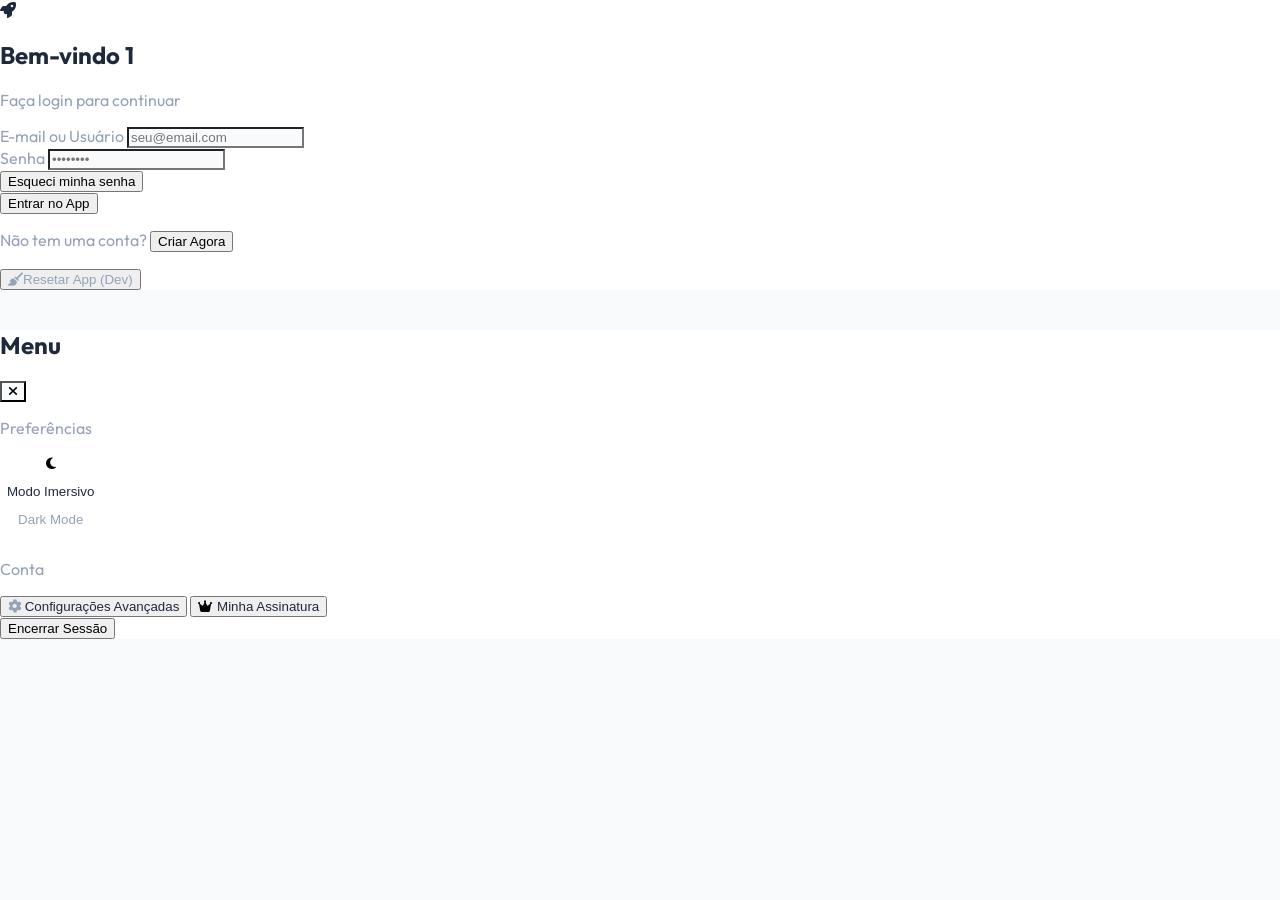
==== commit 2e2ed66e: "Update index.html" ====
--- a/index.html
+++ b/index.html
@@ -3,8 +3,10 @@
 
 <head>
     <meta charset="UTF-8">
-    <meta name="viewport"
-        content="width=device-width, initial-scale=1.0, maximum-scale=1.0, user-scalable=no">
+    
+
+    <meta name="viewport" content="width=device-width, initial-scale=1.0, maximum-scale=1.0, user-scalable=no, viewport-fit=cover">
+    
     <title>Meu App Premium</title>
 
     <!-- PWA Meta Tags -->
@@ -40,7 +42,7 @@
                 class="w-16 h-16 bg-gradient-to-br from-indigo-500 to-purple-600 rounded-3xl flex items-center justify-center text-white text-3xl shadow-xl shadow-indigo-200 mb-6">
                 <i class="fa-solid fa-rocket"></i>
             </div>
-            <h2 id="auth-title" class="text-3xl font-black text-slate-900">Bem-vindo</h2>
+            <h2 id="auth-title" class="text-3xl font-black text-slate-900">Bem-vindo 1</h2>
             <p id="auth-subtitle" class="text-slate-400 font-medium">Faça login para continuar</p>
         </div>
 
@@ -336,89 +338,154 @@
             </div>
         </div>
 
-        <!-- SEÇÃO: PERFIL -->
-        <div id="perfil-section" class="page-section hidden px-6 space-y-8">
-            <div class="flex flex-col items-center pt-8">
-                <div class="relative">
-                    <div class="w-28 h-28 rounded-full bg-gradient-to-tr from-indigo-500 to-purple-500 p-1 shadow-xl">
-                        <div
-                            class="w-full h-full rounded-full bg-white flex items-center justify-center overflow-hidden">
-                            <img id="profile-img" src="https://i.pravatar.cc/300" alt="Avatar"
-                                class="w-full h-full object-cover">
+        <!-- SEÇÃO: AUTOMAÇÃO DE DOCUMENTOS (Full Screen Wizard) -->
+        <div id="doc-section" class="page-section hidden fixed inset-0 z-[140] bg-slate-50 dark:bg-slate-950 flex flex-col">
+            <!-- Header do Wizard -->
+            <header class="h-[70px] bg-white dark:bg-slate-900 shadow-sm flex items-center px-6 justify-between flex-shrink-0">
+                <button onclick="closeDocSection()" class="w-12 h-12 rounded-2xl bg-slate-50 dark:bg-white/5 text-slate-400 flex items-center justify-center active:scale-90 transition-transform">
+                    <i class="fa-solid fa-arrow-left"></i>
+                </button>
+                <div class="text-center">
+                    <h2 id="wizard-title" class="text-lg font-black text-slate-800 dark:text-white leading-tight">Novo Documento</h2>
+                    <p id="wizard-step-indicator" class="text-[10px] font-bold text-indigo-500 uppercase tracking-widest">Passo 1 de 3</p>
+                </div>
+                <div class="w-12"></div> <!-- Spacer -->
+            </header>
+
+            <!-- Barra de Progresso do Wizard -->
+            <div class="h-1 w-full bg-slate-100 dark:bg-white/5">
+                <div id="wizard-progress" class="h-full bg-indigo-500 w-1/3 transition-all duration-500"></div>
+            </div>
+
+            <!-- Conteúdo das Etapas -->
+            <div class="flex-1 overflow-y-auto p-6">
+                
+                <!-- PASSO 1: Identificação & Origem -->
+                <div id="step-1" class="wizard-step space-y-6">
+                    <div class="pt-2">
+                        <h3 class="text-xl font-black text-slate-800 dark:text-white">Dados Básicos</h3>
+                        <p class="text-slate-400 text-sm font-medium">Inicie a identificação do documento.</p>
+                    </div>
+                    
+                    <div class="space-y-4">
+                        <!-- Linha: Número e Data -->
+                        <div class="grid grid-cols-2 gap-4">
+                            <div>
+                                <label class="text-[10px] font-black uppercase text-slate-400 ml-2 mb-1 block">Número</label>
+                                <input type="text" id="w-doc-number" placeholder="Calculando..." readonly
+                                    class="w-full bg-slate-100 dark:bg-white/5 border-2 border-transparent rounded-2xl p-4 text-sm font-bold text-slate-500 dark:text-slate-400 outline-none">
+                            </div>
+                            <div>
+                                <label class="text-[10px] font-black uppercase text-slate-400 ml-2 mb-1 block">Data</label>
+                                <input type="date" id="w-doc-date"
+                                    class="w-full bg-white dark:bg-slate-900 border-2 border-slate-100 dark:border-white/5 rounded-2xl p-4 text-sm font-bold text-slate-800 dark:text-white focus:border-indigo-500 outline-none transition-all">
+                            </div>
                         </div>
-                    </div>
-                    <div class="absolute bottom-1 right-1 w-8 h-8 bg-indigo-600 rounded-full border-4 border-white flex items-center justify-center text-white text-[10px] active:scale-90 transition-transform cursor-pointer"
-                        onclick="document.getElementById('file-input').click()">
-                        <i class="fa-solid fa-camera"></i>
-                    </div>
-                    <input type="file" id="file-input" class="hidden" accept="image/*"
-                        onchange="handleImageUpload(event)">
-                </div>
-                <h3 id="display-name" class="mt-4 text-xl font-black text-slate-800">Usuário Premium</h3>
-                <div class="flex items-center space-x-2">
-                    <p id="display-username" class="text-slate-400 text-sm font-medium">@usuario_premium</p>
-                    <button onclick="openEditModal()"
-                        class="text-indigo-500 text-xs font-bold uppercase tracking-widest">Editar</button>
-                </div>
-            </div>
-
-            <!-- Stats -->
-            <div class="grid grid-cols-3 gap-4">
-                <div class="card p-4 rounded-3xl text-center">
-                    <p class="text-lg font-black text-slate-800">12</p>
-                    <p class="text-[10px] text-slate-400 font-bold uppercase tracking-tighter">Projetos</p>
-                </div>
-                <div class="card p-4 rounded-3xl text-center border-indigo-100 bg-indigo-50/30">
-                    <p class="text-lg font-black text-indigo-600">Premium</p>
-                    <p class="text-[10px] text-indigo-400 font-bold uppercase tracking-tighter">Plano</p>
-                </div>
-                <div class="card p-4 rounded-3xl text-center">
-                    <p class="text-lg font-black text-slate-800">84</p>
-                    <p class="text-[10px] text-slate-400 font-bold uppercase tracking-tighter">Tarefas</p>
-                </div>
-            </div>
-
-            <!-- Menu Opções -->
-            <div class="space-y-3">
-                <div
-                    class="card p-4 rounded-3xl flex items-center justify-between active:bg-slate-50 transition-colors">
-                    <div class="flex items-center space-x-4">
-                        <div class="w-10 h-10 rounded-2xl bg-slate-100 flex items-center justify-center text-slate-500">
-                            <i class="fa-solid fa-gear"></i>
+
+                        <!-- Selects Dependentes: Órgão e Setor -->
+                        <div class="grid grid-cols-2 gap-4">
+                            <div>
+                                <label class="text-[10px] font-black uppercase text-slate-400 ml-2 mb-1 block">Órgão de Origem</label>
+                                <select id="w-doc-organ" onchange="updateSectors()"
+                                    class="w-full bg-white dark:bg-slate-900 border-2 border-slate-100 dark:border-white/5 rounded-2xl p-4 text-sm font-bold text-slate-800 dark:text-white focus:border-indigo-500 outline-none appearance-none transition-all">
+                                    <option value="">Selecione...</option>
+                                    <option value="Saúde">Secretaria de Saúde</option>
+                                    <option value="Educação">Secretaria de Educação</option>
+                                    <option value="Gabinete">Gabinete do Prefeito</option>
+                                </select>
+                            </div>
+                            <div>
+                                <label class="text-[10px] font-black uppercase text-slate-400 ml-2 mb-1 block">Setor de Origem</label>
+                                <select id="w-doc-sector"
+                                    class="w-full bg-white dark:bg-slate-900 border-2 border-slate-100 dark:border-white/5 rounded-2xl p-4 text-sm font-bold text-slate-800 dark:text-white focus:border-indigo-500 outline-none appearance-none transition-all">
+                                    <option value="">Aguardando Órgão...</option>
+                                </select>
+                            </div>
                         </div>
-                        <span class="font-bold text-slate-700">Configurações</span>
-                    </div>
-                    <i class="fa-solid fa-chevron-right text-slate-300 text-xs"></i>
-                </div>
-                <div
-                    class="card p-4 rounded-3xl flex items-center justify-between active:bg-slate-50 transition-colors">
-                    <div class="flex items-center space-x-4">
-                        <div
-                            class="w-10 h-10 rounded-2xl bg-indigo-100 flex items-center justify-center text-indigo-500">
-                            <i class="fa-solid fa-credit-card"></i>
+
+                        <!-- Seleção de Signatários (Chips) -->
+                        <div class="space-y-3">
+                            <label class="text-[10px] font-black uppercase text-slate-400 ml-2 block">Signatários do Documento</label>
+                            
+                            <!-- Input Manual -->
+                            <div class="flex space-x-2">
+                                <input type="text" id="w-custom-signer" placeholder="Adicionar nome/cargo manualmente..."
+                                    class="flex-1 bg-slate-50 dark:bg-white/5 border-2 border-slate-100 dark:border-white/10 rounded-2xl p-4 text-xs font-bold text-slate-800 dark:text-white focus:border-indigo-500 outline-none transition-all">
+                                <button onclick="addCustomSignatory()" class="w-14 h-14 rounded-2xl bg-indigo-50 dark:bg-indigo-500/10 text-indigo-600 flex items-center justify-center active:scale-90 transition-transform">
+                                    <i class="fa-solid fa-plus"></i>
+                                </button>
+                            </div>
+
+                            <div id="w-signer-list" class="flex flex-wrap gap-2 pt-1">
+                                <!-- Chips inseridos via JS -->
+                            </div>
                         </div>
-                        <span class="font-bold text-slate-700">Pagamento</span>
-                    </div>
-                    <i class="fa-solid fa-chevron-right text-slate-300 text-xs"></i>
-                </div>
-                <div class="card p-4 rounded-3xl flex items-center justify-between active:bg-red-50 border-red-50 transition-colors"
-                    onclick="handleLogout()">
-                    <div class="flex items-center space-x-4">
-                        <div class="w-10 h-10 rounded-2xl bg-red-100 flex items-center justify-center text-red-500">
-                            <i class="fa-solid fa-power-off"></i>
+                    </div>
+                </div>
+
+                <!-- PASSO 2: Assunto & Destino -->
+                <div id="step-2" class="wizard-step hidden space-y-6">
+                    <div class="pt-2">
+                        <h3 class="text-xl font-black text-slate-800 dark:text-white">Endereçamento</h3>
+                        <p class="text-slate-400 text-sm font-medium">Defina o objetivo e o destino.</p>
+                    </div>
+
+                    <div class="space-y-4">
+                        <div>
+                            <label class="text-[10px] font-black uppercase text-slate-400 ml-2 mb-1 block">Título / Assunto</label>
+                            <input type="text" id="w-doc-title" placeholder="Assunto do documento"
+                                class="w-full bg-white dark:bg-slate-900 border-2 border-slate-100 dark:border-white/5 rounded-2xl p-4 text-sm font-bold text-slate-800 dark:text-white focus:border-indigo-500 outline-none transition-all">
                         </div>
-                        <span class="font-bold text-red-500">Sair da Conta</span>
-                    </div>
-                </div>
-
-                <!-- BOTÃO DEV: LIMPAR CACHE -->
-                <div class="mt-8 p-4 border-2 border-dashed border-slate-200 rounded-3xl text-center active:bg-slate-50 transition-colors" onclick="clearAppCache()">
-                    <p class="text-[10px] font-black text-slate-400 uppercase mb-1">Área do Desenvolvedor</p>
-                    <span class="text-xs font-bold text-slate-600">
-                        <i class="fa-solid fa-broom mr-2"></i>Limpar Cache e Forçar Update
-                    </span>
-                </div>
-            </div>
+                        <div>
+                            <label class="text-[10px] font-black uppercase text-slate-400 ml-2 mb-1 block">Destino Final</label>
+                            <input type="text" id="w-doc-destination" placeholder="Setor ou Pessoa de destino"
+                                class="w-full bg-white dark:bg-slate-900 border-2 border-slate-100 dark:border-white/5 rounded-2xl p-4 text-sm font-bold text-slate-800 dark:text-white focus:border-indigo-500 outline-none transition-all">
+                        </div>
+                    </div>
+                </div>
+
+                <!-- PASSO 3: Revisão -->
+                <div id="step-3" class="wizard-step hidden space-y-6">
+                    <div class="pt-2">
+                        <h3 class="text-xl font-black text-slate-800 dark:text-white">Revisão Final</h3>
+                        <p class="text-slate-400 text-sm font-medium">Confirme os dados antes de gerar o JSON.</p>
+                    </div>
+
+                    <div class="p-6 bg-slate-50 dark:bg-white/5 rounded-[2.5rem] border-2 border-dashed border-slate-200 dark:border-white/10 space-y-3">
+                        <div class="flex justify-between text-[10px] font-black uppercase tracking-widest text-slate-400">
+                            <span>Tipo:</span>
+                            <span id="review-type" class="text-indigo-500">Memorando</span>
+                        </div>
+                        <div class="flex justify-between text-[10px] font-black uppercase tracking-widest text-slate-400">
+                            <span>Número:</span>
+                            <span id="review-number" class="text-slate-700 dark:text-white">-</span>
+                        </div>
+                        <div class="flex justify-between text-[10px] font-black uppercase tracking-widest text-slate-400">
+                            <span>Origem:</span>
+                            <span id="review-origin" class="text-slate-700 dark:text-white">-</span>
+                        </div>
+                        <div class="w-full h-px bg-slate-200 dark:bg-white/5 my-2"></div>
+                        <p class="text-[10px] font-black uppercase text-slate-400">Signatários:</p>
+                        <div id="review-signers" class="flex flex-wrap gap-1">
+                            <!-- Listagem de selecionados -->
+                        </div>
+                    </div>
+                </div>
+
+            </div>
+
+            <!-- Rodapé do Wizard (Controles) -->
+            <footer class="p-6 bg-white dark:bg-slate-900 border-t border-slate-100 dark:border-white/5 flex items-center justify-between flex-shrink-0">
+                <button id="prev-step" onclick="changeStep(-1)" class="w-14 h-14 rounded-2xl bg-slate-50 dark:bg-white/5 text-slate-400 flex items-center justify-center active:scale-90 transition-all opacity-0 pointer-events-none">
+                    <i class="fa-solid fa-chevron-left text-xl"></i>
+                </button>
+                
+                <button id="next-step" onclick="changeStep(1)" 
+                    class="flex-1 ml-4 h-14 bg-indigo-600 text-white rounded-2xl font-black uppercase tracking-widest shadow-lg shadow-indigo-100 dark:shadow-none active:scale-95 transition-all flex items-center justify-center space-x-2">
+                    <span>Avançar</span>
+                    <i class="fa-solid fa-arrow-right text-xs"></i>
+                </button>
+            </footer>
         </div>
     </div>
 
@@ -458,82 +525,41 @@
 
             <!-- PÁGINA 1 -->
             <div id="quick-page-1" class="grid grid-cols-3 gap-4 transition-all duration-300">
-                <button onclick="openPostModal()" class="flex flex-col items-center space-y-2 active:scale-90 transition-transform">
+                <button onclick="openDocForm('memorando')" class="flex flex-col items-center space-y-2 active:scale-90 transition-transform">
+                    <div class="w-14 h-14 bg-blue-50 text-blue-600 rounded-2xl flex items-center justify-center text-xl">
+                        <i class="fa-solid fa-file-lines"></i>
+                    </div>
+                    <span class="text-[10px] font-bold text-slate-500 uppercase">Memorando</span>
+                </button>
+                <button onclick="openDocForm('oficio')" class="flex flex-col items-center space-y-2 active:scale-90 transition-transform">
                     <div class="w-14 h-14 bg-indigo-50 text-indigo-600 rounded-2xl flex items-center justify-center text-xl">
-                        <i class="fa-solid fa-pen-to-square"></i>
-                    </div>
-                    <span class="text-[10px] font-bold text-slate-500 uppercase">Novo Post</span>
+                        <i class="fa-solid fa-stamp"></i>
+                    </div>
+                    <span class="text-[10px] font-bold text-slate-500 uppercase">Ofício</span>
+                </button>
+                <button onclick="openDocForm('requisicao')" class="flex flex-col items-center space-y-2 active:scale-90 transition-transform">
+                    <div class="w-14 h-14 bg-emerald-50 text-emerald-600 rounded-2xl flex items-center justify-center text-xl">
+                        <i class="fa-solid fa-file-contract"></i>
+                    </div>
+                    <span class="text-[10px] font-bold text-slate-500 uppercase">Requisição</span>
+                </button>
+                <button onclick="openDocForm('relatorio')" class="flex flex-col items-center space-y-2 active:scale-90 transition-transform">
+                    <div class="w-14 h-14 bg-amber-50 text-amber-600 rounded-2xl flex items-center justify-center text-xl">
+                        <i class="fa-solid fa-chart-line"></i>
+                    </div>
+                    <span class="text-[10px] font-bold text-slate-500 uppercase">Relatório</span>
                 </button>
                 <button class="flex flex-col items-center space-y-2 active:scale-90 transition-transform">
-                    <div class="w-14 h-14 bg-emerald-50 text-emerald-600 rounded-2xl flex items-center justify-center text-xl">
-                        <i class="fa-solid fa-list-check"></i>
-                    </div>
-                    <span class="text-[10px] font-bold text-slate-500 uppercase">Tarefa</span>
-                </button>
-                <button onclick="openCamera()" class="flex flex-col items-center space-y-2 active:scale-90 transition-transform">
-                    <div class="w-14 h-14 bg-amber-50 text-amber-600 rounded-2xl flex items-center justify-center text-xl">
-                        <i class="fa-solid fa-camera"></i>
-                    </div>
-                    <span class="text-[10px] font-bold text-slate-500 uppercase">Câmera</span>
-                </button>
-                <button class="flex flex-col items-center space-y-2 active:scale-90 transition-transform">
-                    <div class="w-14 h-14 bg-purple-50 text-purple-600 rounded-2xl flex items-center justify-center text-xl">
-                        <i class="fa-solid fa-file-invoice-dollar"></i>
-                    </div>
-                    <span class="text-[10px] font-bold text-slate-500 uppercase">Finanças</span>
-                </button>
-                <button onclick="handleCheckIn()" class="flex flex-col items-center space-y-2 active:scale-90 transition-transform">
-                    <div class="w-14 h-14 bg-rose-50 text-rose-600 rounded-2xl flex items-center justify-center text-xl">
-                        <i class="fa-solid fa-location-dot"></i>
-                    </div>
-                    <span class="text-[10px] font-bold text-slate-500 uppercase">Check-in</span>
-                </button>
-                <button onclick="toggleMoreOptions(true)" class="flex flex-col items-center space-y-2 active:scale-90 transition-transform">
                     <div class="w-14 h-14 bg-slate-50 text-slate-600 rounded-2xl flex items-center justify-center text-xl">
-                        <i class="fa-solid fa-ellipsis"></i>
-                    </div>
-                    <span class="text-[10px] font-bold text-slate-500 uppercase">Mais</span>
+                        <i class="fa-solid fa-folder-open"></i>
+                    </div>
+                    <span class="text-[10px] font-bold text-slate-500 uppercase">Arquivos</span>
                 </button>
             </div>
 
             <!-- PÁGINA 2 (Escondida) -->
             <div id="quick-page-2" class="hidden grid grid-cols-3 gap-4 transition-all duration-300">
-                <button onclick="openMapModal()" class="flex flex-col items-center space-y-2 active:scale-90 transition-transform">
-                    <div class="w-14 h-14 bg-blue-50 text-blue-600 rounded-2xl flex items-center justify-center text-xl">
-                        <i class="fa-solid fa-map-location-dot"></i>
-                    </div>
-                    <span class="text-[10px] font-bold text-slate-500 uppercase">Ver Mapa</span>
-                </button>
-                <button onclick="openQuiz()" class="flex flex-col items-center space-y-2 active:scale-90 transition-transform">
-                    <div class="w-14 h-14 bg-amber-50 text-amber-600 rounded-2xl flex items-center justify-center text-xl">
-                        <i class="fa-solid fa-gamepad"></i>
-                    </div>
-                    <span class="text-[10px] font-bold text-slate-500 uppercase">Quiz Game</span>
-                </button>
-                <button class="flex flex-col items-center space-y-2 active:scale-90 transition-transform">
-                    <div class="w-14 h-14 bg-cyan-50 text-cyan-600 rounded-2xl flex items-center justify-center text-xl">
-                        <i class="fa-solid fa-cloud-arrow-up"></i>
-                    </div>
-                    <span class="text-[10px] font-bold text-slate-500 uppercase">Arquivos</span>
-                </button>
-                <button class="flex flex-col items-center space-y-2 active:scale-90 transition-transform">
-                    <div class="w-14 h-14 bg-teal-50 text-teal-600 rounded-2xl flex items-center justify-center text-xl">
-                        <i class="fa-solid fa-user-group"></i>
-                    </div>
-                    <span class="text-[10px] font-bold text-slate-500 uppercase">Contatos</span>
-                </button>
-                <button class="flex flex-col items-center space-y-2 active:scale-90 transition-transform">
-                    <div class="w-14 h-14 bg-pink-50 text-pink-600 rounded-2xl flex items-center justify-center text-xl">
-                        <i class="fa-solid fa-heart"></i>
-                    </div>
-                    <span class="text-[10px] font-bold text-slate-500 uppercase">Favoritos</span>
-                </button>
-                <button onclick="toggleMoreOptions(false)" class="flex flex-col items-center space-y-2 active:scale-90 transition-transform">
-                    <div class="w-14 h-14 bg-slate-100 text-slate-400 rounded-2xl flex items-center justify-center text-xl">
-                        <i class="fa-solid fa-arrow-left"></i>
-                    </div>
-                    <span class="text-[10px] font-bold text-slate-500 uppercase">Voltar</span>
-                </button>
+                <!-- Opções secundárias entrarão aqui -->
             </div>
 
             <button onclick="closeQuickMenu()"
@@ -778,4 +804,4 @@
     <script src="script.js"></script>
 </body>
 
-</html>+</html>
